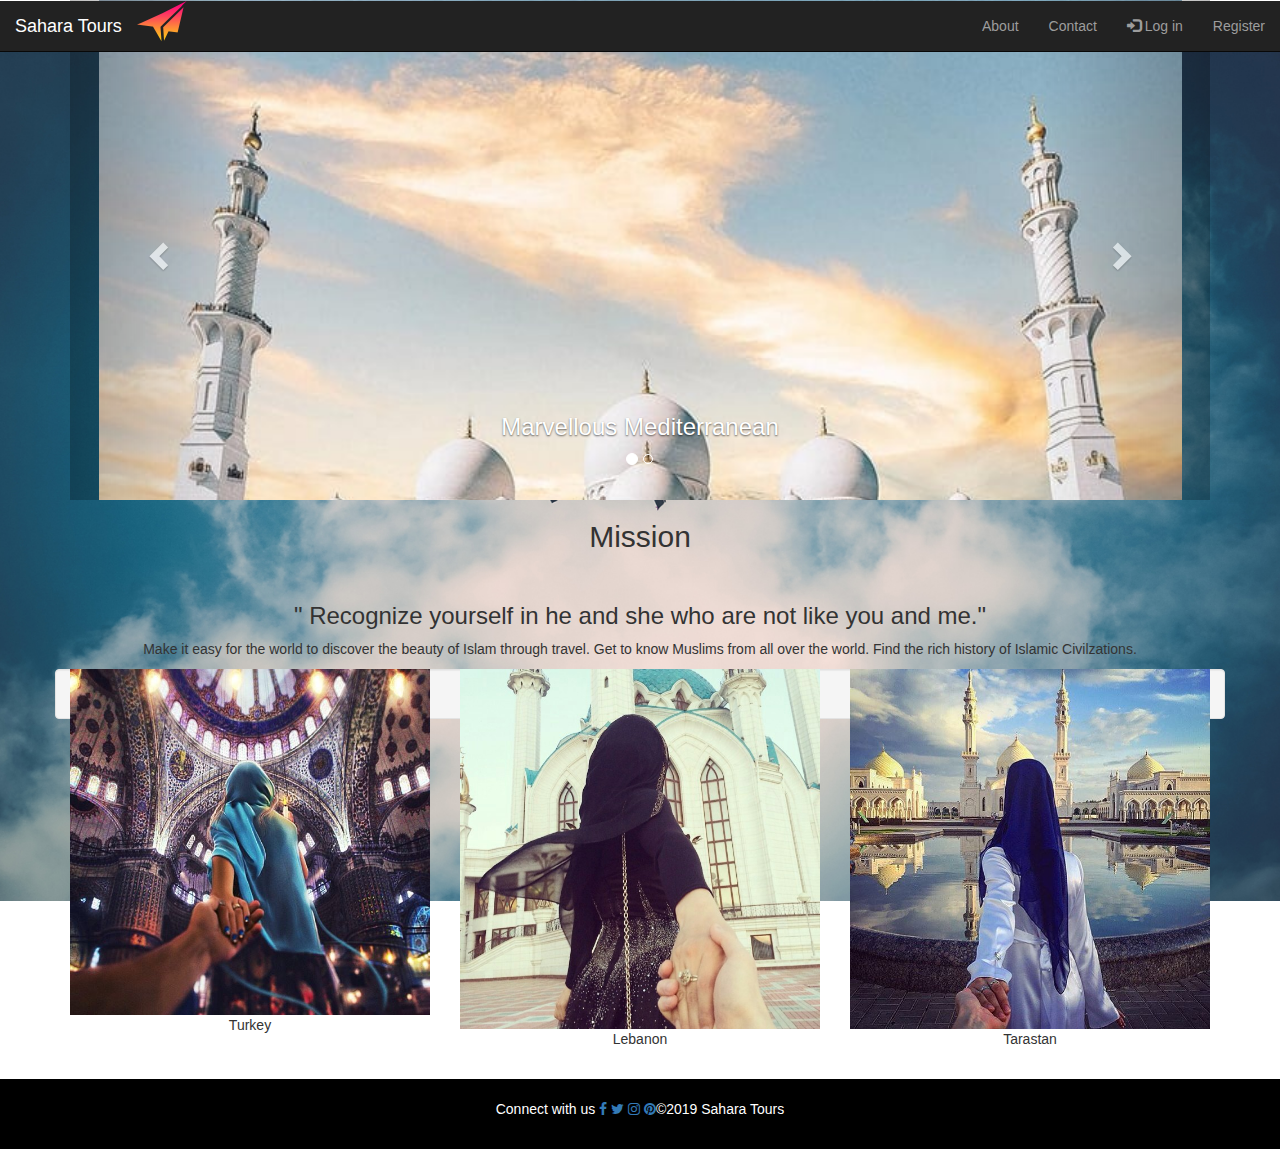
==== About.html @ 36cc055a "Initial commit" ====
<!DOCTYPE html>
<html>
<head>
	<title>About</title>
	<link rel="stylesheet" href="css/style.css">
  <link rel="stylesheet" href="https://cdnjs.cloudflare.com/ajax/libs/font-awesome/4.7.0/css/font-awesome.min.css">
	<link href='//fonts.googleapis.com/css?family=Open+Sans:400,300italic,300,400italic,600,600italic,700,700italic,800,800italic' rel='stylesheet' type='text/css'>
	<link href='//fonts.googleapis.com/css?family=Montserrat:400,700' rel='stylesheet' type='text/css'>
	<meta name="viewport" content="width=device-width, initial-scale=1" />
	<meta http-equiv="Content-Type" content="text/html; charset=utf-8" />
	<meta name="keywords" content="Flight Ticket Booking  Widget Responsive, Login Form Web Template, Flat Pricing Tables, Flat Drop-Downs, Sign-Up Web Templates, Flat Web Templates, Login Sign-up Responsive Web Template, Smartphone Compatible Web Template, Free Web Designs for Nokia, Samsung, LG, Sony Ericsson, Motorola Web Design" />
	<script type="application/x-javascript"> addEventListener("load", function() { setTimeout(hideURLbar, 0); }, false);
	function hideURLbar(){ window.scrollTo(0,1); }</script>
	<link rel="stylesheet" href="https://maxcdn.bootstrapcdn.com/bootstrap/3.4.0/css/bootstrap.min.css">
	<script src="https://ajax.googleapis.com/ajax/libs/jquery/3.4.1/jquery.min.js"></script>
	<script src="https://maxcdn.bootstrapcdn.com/bootstrap/3.4.0/js/bootstrap.min.js"></script>
	<style>
		/* Remove the navbar's default margin-bottom and rounded borders */
		.navbar {
			margin-bottom: 0;
			border-radius: 0;
		}

		/* Add a gray background color and some padding to the footer */
		footer {
			background-color: #f2f2f2;
			padding: 25px;
		}

	.carousel-inner img {
			width: 100%; /* Set width to 100% */
			margin: auto;
			min-height:200px;
	}

	/* Hide the carousel text when the screen is less than 600 pixels wide */
	@media (max-width: 600px) {
		.carousel-caption {
			display: none;
		}
	}
	</style>
</head>
<body>

        <nav class="navbar navbar-inverse navbar-fixed-top">
            <div class="container-fluid">
                <div class="navbar-header">
                    <a class="navbar-brand" href="default.aspx">Sahara Tours</a><img src="images/logo.png" />
                  </div>

                <div class="navbar-collapse collapse">
                    <ul class="nav navbar-nav">
                    
                    </ul>
                    <ul class="nav navbar-nav navbar-right">
                    <li><a runat="server" href="About.html">About</a></li>
                    <li><a runat="server" href="Contact.html">Contact</a></li>
                    <li><a href="Login.html"><span class="glyphicon glyphicon-log-in"></span> Log in</a></li>
                    <li><a href="register.html"><span></span> Register</a></li>
                   </ul>
                </div>
            </div>
        </nav>

<div class="container">

<div id="myCarousel" class="carousel slide" data-ride="carousel">
    <!-- Indicators -->
    <ol class="carousel-indicators">
      <li data-target="#myCarousel" data-slide-to="0" class="active"></li>
      <li data-target="#myCarousel" data-slide-to="1"></li>

    </ol>

    <!-- Wrapper for slides -->
    <div class="carousel-inner" role="listbox">
      <div class="item active">
        <img src="images/mosque.jpg" alt="Image"  style="width:95%">
        <div class="carousel-caption">
          <h3>Marvellous Mediterranean</h3>
          <p></p>
        </div>
      </div>

      <div class="item">
        <img src="images/istanbul2.jpg" alt="Image"   style="width:95%">
        <div class="carousel-caption">
          <h3>Houses of Worship </h3>
          <p>Find your Faith</p>
        </div>
      </div>
    </div>





    <!-- Left and right controls -->
    <a class="left carousel-control" href="#myCarousel" role="button" data-slide="prev">
      <span class="glyphicon glyphicon-chevron-left" aria-hidden="true"></span>
      <span class="sr-only">Previous</span>
    </a>
    <a class="right carousel-control" href="#myCarousel" role="button" data-slide="next">
      <span class="glyphicon glyphicon-chevron-right" aria-hidden="true"></span>
      <span class="sr-only">Next</span>
    </a>
</div>

</div>






<div class="container text-center">

  <h2>Mission</h2><br>

<h3>" Recognize yourself in he and she who are not like you and me."</h3>

	<p> Make it easy for the world to discover the beauty of Islam through travel.

		Get to know Muslims from all over the world. Find the rich history of Islamic Civilzations.
</p>
  <div class="row">

    <div class="col-sm-4">
      <img src="images/bluemosque.jpg" class="img-responsive" style="width:100%" alt="Image">
      <p>Turkey</p>

			</p>
    </div>
    <div class="col-sm-4">
      <img src="images/original2.jpg" class="img-responsive" style="width:100%" alt="Image">
      <p>Lebanon</p>
    </div>
    <div class="col-sm-4">
    <img src="images/hijabi.jpg" class="img-responsive" style="width:100%" alt="Image">
       <p>Tarastan</p>
      </div>
      <div class="well">
       <p></p>
      </div>
    </div>
  </div>
</div><br>



<footer class="flex-container">

							<p>Connect with us



							<a href="#" class="fa fa-facebook"></a>
							<a href="#" class="fa fa-twitter"></a>
							<a href="#" class="fa fa-instagram"></a>
							<a href="#" class="fa fa-pinterest"></a>
</p>

							<p>&copy;2019 Sahara Tours</p>
					</footer>




</body>
</html>
---- css/style.css ----
/*--
	Author: W3layouts
	Author URL: http://w3layouts.com
	License: Creative Commons Attribution 3.0 Unported
	License URL: http://creativecommons.org/licenses/by/3.0/
--*/

/*-- Reset-Code --*/
	html,body,div,span,applet,object,iframe,h1,h2,h3,h4,h5,h6,p,blockquote,pre,a,abbr,acronym,address,big,cite,code,del,dfn,em,img,ins,kbd,q,s,samp,small,strike,strong,sub,sup,tt,var,b,u,i,dl,dt,dd,ol,nav ul,nav li,fieldset,form,label,legend,table,caption,tbody,tfoot,thead,tr,th,td,article,aside,canvas,details,embed,figure,figcaption,footer,header,hgroup,menu,nav,output,ruby,section,summary,time,mark,audio,video{margin:0;padding:0;border:0;font-size:100%;font:inherit;vertical-align:baseline;}
	article, aside, details, figcaption, figure,footer, header, hgroup, menu, nav, section {display: block;}
	ol,ul{list-style:none;margin:0px;padding:0px;}
	blockquote,q{quotes:none;}
	blockquote:before,blockquote:after,q:before,q:after{content:'';content:none;}
	table{border-collapse:collapse;border-spacing:0;}
	/* start editing from here */
	a{text-decoration:none;}
	.txt-rt{text-align:right;}/* text align right */
	.txt-lt{text-align:left;}/* text align left */
	.txt-center{text-align:center;}/* text align center */
	.float-rt{float:right;}/* float right */
	.float-lt{float:left;}/* float left */
	.clear{clear:both;}/* clear float */
	.pos-relative{position:relative;}/* Position Relative */
	.pos-absolute{position:absolute;}/* Position Absolute */
	.vertical-base{vertical-align:baseline;}/* vertical align baseline */
	.vertical-top{vertical-align:top;}/* vertical align top */
	nav.vertical ul li{display:block;}/* vertical menu */
	nav.horizontal ul li{display: inline-block;}/* horizontal menu */
	img{max-width:100%;}
/*-- //Reset-Code --*/
body {
	background:url('../images/1.jpg') no-repeat 0px 0px;
	background-size: cover;
	font-family: 'Open Sans', sans-serif;
	background-attachment: fixed;
    background-position: center;
}
h1,h2,h3,h4,h5,h6{
	font-family: 'Montserrat', sans-serif;

}
h1{
	color:#fff;
	font-size:50px;
	margin-top:50px;
	text-align:center;
}
.main-agileinfo{
	margin:50px auto;
	width:50%;
}
/*--SAP--*/
.sap_tabs{
	clear:both;
	padding: 0;
}
.tab_box{
	background:#fd926d;
	padding: 2em;
}
.top1{
	margin-top: 2%;
}
.resp-tabs-list {
    list-style: none;
    padding: 15px 0px;
    margin: 0 auto;
    text-align: center;
	background: #FFC107;
}
.resp-tab-item {
    font-size: 1.1em;
    font-weight: 500;
    cursor: pointer;
    display: inline-block;
    margin: 0;
    text-align: center;
    list-style: none;
    outline: none;
    -webkit-transition: all 0.3s;
    -moz-transition: all 0.3s;
    -ms-transition: all 0.3s;
    -o-transition: all 0.3s;
    transition: all 0.3s;
    text-transform: uppercase;
    margin: 0 1.2em 0;
	color:#b1b1b1;
	padding:7px 15px;
}

.resp-tab-active {
	color:#fff;
}
.resp-tabs-container {
	padding: 0px;
	clear: left;
}
h2.resp-accordion {
	cursor: pointer;
	padding: 5px;
	display: none;
}
.resp-tab-content {
	display: none;
}
.resp-content-active, .resp-accordion-active {
   display: block;
}
form {
    background:rgba(3, 3, 3, 0.57);
    padding: 25px;
}
h3 {
    font-size: 16px;
    color:#FFC107;
    margin-bottom: 7px;
}


.container{



}

.item{

	height:500px;
}


.flex-container {
  display: flex;
  background-color:black;
	padding-top: 20px;
	padding-bottom: 20px;
 justify-content: center;
}

.flex-container > div {
  background-color: #f1f1f1;
  margin: 10px;
  padding: 20px;
  font-size: 30px;
}


footer{
	display: flex;
  left: 0;
  bottom: 0;
  width: 100%;
  color: white;
  text-align: space-between;
	padding:20px;

}

.from,.to,.date,.depart,.return{
	width:48%;
	float:left;
}
.from,.to,.date{
	margin-bottom:40px;
}
.from,.date,.depart{
	margin-right:4%;
}
input[type="text"]{
	padding:10px;
	width:93%;
	float:left;
}
input#datepicker,input#datepicker1,input#datepicker2,input#datepicker3 {
    width: 85%;
	margin-bottom:10px;
}
select#w3_country1 {
    padding: 10px;
	float:left;
}
label.checkbox {
  display: inline-block;
}
.checkbox {
    position: relative;
    font-size: 0.95em;
    font-weight: normal;
    color:#dedede;
    padding: 0em 0.5em 0em 2em;
}
.checkbox i {
    position: absolute;
    bottom: 1px;
    left: 2px;
    display: block;
    width: 18px;
    height: 18px;
    outline: none;
    background: #fff;
    border: 1px solid #6A67CE;
}
.checkbox i {
    font-size: 20px;
    font-weight: 400;
    color: #999;
    font-style: normal;
}
.checkbox input:checked + i:after {
    opacity: 1;
}
.checkbox input + i:after {
    position: absolute;
    opacity: 0;
    transition: opacity 0.1s;
    -o-transition: opacity 0.1s;
    -ms-transition: opacity 0.1s;
    -moz-transition: opacity 0.1s;
    -webkit-transition: opacity 0.1s;
}
.checkbox input + i:after {
    content: '';
    background: url("../images/tick.png") no-repeat 5px 5px;
    top: -1px;
    left: -1px;
    width: 15px;
    height: 15px;
    font: normal 12px/16px FontAwesome;
    text-align: center;
}
input[type="checkbox"]{
	opacity:0;
	margin:0;
	display:none;
}

.quantity-select .entry.value-minus {
    margin-left: 0;
}
.value-minus, .value-plus {
    height: 40px;
    line-height: 24px;
    width: 40px;
    margin-right: 3px;
    display: inline-block;
    cursor: pointer;
    position: relative;
    font-size: 18px;
    color: #fff;
    text-align: center;
    -webkit-user-select: none;
    -moz-user-select: none;
    border: 1px solid #b2b2b2;
    vertical-align: bottom;
}

.value {
    cursor: default;
    width: 40px;
    height:33px;
    color: #000;
    line-height: 24px;
    border: 1px solid #E5E5E5;
    background-color: #fff;
    text-align: center;
    display: inline-block;
    margin-right: 3px;
	padding-top:7px;
}

.quantity-select .entry.value-minus:hover, .quantity-select .entry.value-plus:hover {
    background: #E5E5E5;
}
.value-minus, .value-plus {
    height: 40px;
    line-height: 24px;
    width: 40px;
    margin-right: 3px;
    display: inline-block;
    cursor: pointer;
    position: relative;
    font-size: 18px;
    color: #fff;
    text-align: center;
    -webkit-user-select: none;
    -moz-user-select: none;
    border: 1px solid #b2b2b2;
    vertical-align: bottom;
}
.quantity-select .entry.value-minus:before, .quantity-select .entry.value-plus:before {
    content: "";
    width: 13px;
    height: 2px;
    background: #000;
    left: 50%;
    margin-left: -7px;
    top: 50%;
    margin-top: -0.5px;
    position: absolute;
}
.quantity-select .entry.value-plus:after {
    content: "";
    height: 13px;
    width: 2px;
    background: #000;
    left: 50%;
    margin-left: -1.4px;
    top: 50%;
    margin-top: -6.2px;
    position: absolute;
}

.numofppl,.adults,.child{
	width:50%;
	float:left;
}
.class{
	width:48%;
	float:left;
}
input[type="submit"] {
    font-size: 14px;
    color: #fff;
    background:#ffc107;
    border: none;
    outline: none;
    padding: 10px 20px;
    margin-top: 50px;
	cursor:pointer;
	 transition: 0.5s all ease;
    -webkit-transition: 0.5s all ease;
    -moz-transition: 0.5s all ease;
    -o-transition: 0.5s all ease;
    -ms-transition: 0.5s all ease;
}
input[type="submit"]:hover  {
    background:#212121;
	color:#fff;
}
/*-- load-more --*/
ul#myList{
	margin-bottom:2em;
}
#myList li{
	display:none;
	list-style-type:none;
}
#loadMore,#showLess {
	display: inline-block;
    cursor: pointer;
    padding: 7px 20px;
    background: #fff;
    font-size: 14px;
    color: #fff;
    transition: 0.5s all ease;
    -webkit-transition: 0.5s all ease;
    -moz-transition: 0.5s all ease;
    -o-transition: 0.5s all ease;
    -ms-transition: 0.5s all ease;
    background: #00bcd4
}
#loadMore:hover  {
    background:#212121;
	color:#fff;
}
.spcl{
	position:relative;
}

form.blackbg{
	background:rgba(33, 150, 243, 0.58);
}
/*-- //load-more --*/
.footer-w3l {
    margin: 50px 0 15px 0;
}
.footer-w3l p{
	font-size:14px;
	text-align:center;
	color:#000;
	line-height:27px;
}
.footer-w3l p a{
	color:#000;
}
.footer-w3l p a:hover{
	text-decoration:underline;
}
/*-- responsive --*/
 @media (max-width:1440px){
	.checkbox {
		font-size: 0.9em;
	}
}
 @media (max-width:1366px){
	.main-agileinfo {
		width: 53%;
	}
}
 @media (max-width:1280px){
	.main-agileinfo {
		width: 57%;
	}
}
 @media (max-width:1080px){
	h1 {
		color: #fff;
		font-size: 47px;
	}
	.main-agileinfo {
		width: 68%;
	}
}
 @media (max-width:1024px){
	.main-agileinfo {
		width: 71%;
	}
}
 @media (max-width:991px){
	.from, .to, .date, .depart, .return {
		width: 49%;
		float: left;
	}
	.from, .date, .depart {
		margin-right: 2%;
	}
}
 @media (max-width:966px){
	.main-agileinfo {
		width: 73%;
	}

}
 @media (max-width:900px){
	.checkbox {
		font-size: 0.82em;
	}
}
 @media (max-width:800px){
	.main-agileinfo {
		width: 81%;
	}
}
 @media (max-width:768px){
	.main-agileinfo {
		width: 85%;
	}
	.checkbox i {
		width: 15px;
		height: 15px;
	}
	.checkbox input + i:after {
		top: -3px;
		left: -3px;
	}
}
 @media (max-width:736px){
	.main-agileinfo {
		width: 88%;
		margin:40px auto;
	}
	h1 {
		color: #fff;
		font-size: 43px;
		margin-top:40px;
	}
	input[type="text"] {
		padding: 10px;
		width: 90%;
		float: left;
	}
	input#datepicker, input#datepicker1, input#datepicker2, input#datepicker3 {
		width: 79%;
	}
	.value-minus, .value-plus {
		height: 30px;
		width: 30px;
	}
	.value {
		width: 33px;
		height: 25px;
		padding-top: 6px;
	}
}
 @media (max-width:667px){
	.numofppl {
		width: 60%;
	}
	.roundtrip .date {
		width: 68%;
		float:left;
	}
	.roundtrip .class{
		width:30%;
		float:left;
	}
	.oneway .depart,.multicity .depart{
		width: 68%;
	}
}
 @media (max-width:600px){
	select#w3_country1 {
		width: 100%;
	}
}
 @media (max-width:568px){
	h1 {
		font-size: 40px;
	}
	.resp-tab-item {
		padding: 7px 13px;
		margin: 0 1em 0;
	}
	.numofppl {
		width: 70%;
	}
}
 @media (max-width:480px){
	.resp-tab-item {
		padding: 7px 7px;
		margin: 0 0.7em 0;
	}
	 input[type="text"] {
		padding: 10px;
		width: 86%;
		float: left;
	}
	.roundtrip .date {
		width: 100%;
		float: left;
	}
	input#datepicker, input#datepicker1, input#datepicker2, input#datepicker3 {
		width: 86%;
	}
	.roundtrip .class{
		width: 100%;
		float: left;
		margin-bottom:40px;
	}
	.numofppl {
		width: 80%;
	}
	.oneway .depart, .multicity .depart {
		width: 100%;
	}
}
 @media (max-width:414px){
	h1 {
		font-size: 35px;
		margin-top:30px;
	}
	.resp-tab-item {
		padding: 7px 7px;
		margin: 0 0.5em 0;
		font-size: 15px;
	}
	.numofppl {
		width: 100%;
	}
}
 @media (max-width:384px){
	h1 {
		font-size: 32px;
	}
	h3 {
		font-size: 15px;
	}
	.from, .to, .date, .depart, .return {
		width: 100%;
		float: left;
		margin-bottom:25px;
	}
	.date{
		margin-bottom:0;
	}
	.resp-tab-item {
		padding: 7px 7px;
		margin: 0 0em 0;
		font-size: 15px;
	}
	.class {
		width: 100%;
		float: left;
		margin-bottom: 40px;
	}
	input[type="text"] {
		padding: 10px;
		width: 91.5%;
	}
	input#datepicker, input#datepicker1, input#datepicker2, input#datepicker3 {
		width: 91.5%;
	}
}
 @media (max-width:320px){
	h1 {
		font-size: 26px;
		margin-top:25px;
	}
	form{
		padding:15px;
	}
	.resp-tab-item {
		padding: 7px 5px;
		margin: 0 0em 0;
		font-size: 14px;
	}
	.adults, .child {
		width: 100%;
		float: left;
	}
	.adults{
		margin-bottom:25px;
	}
}
/*-- //responsive--*/
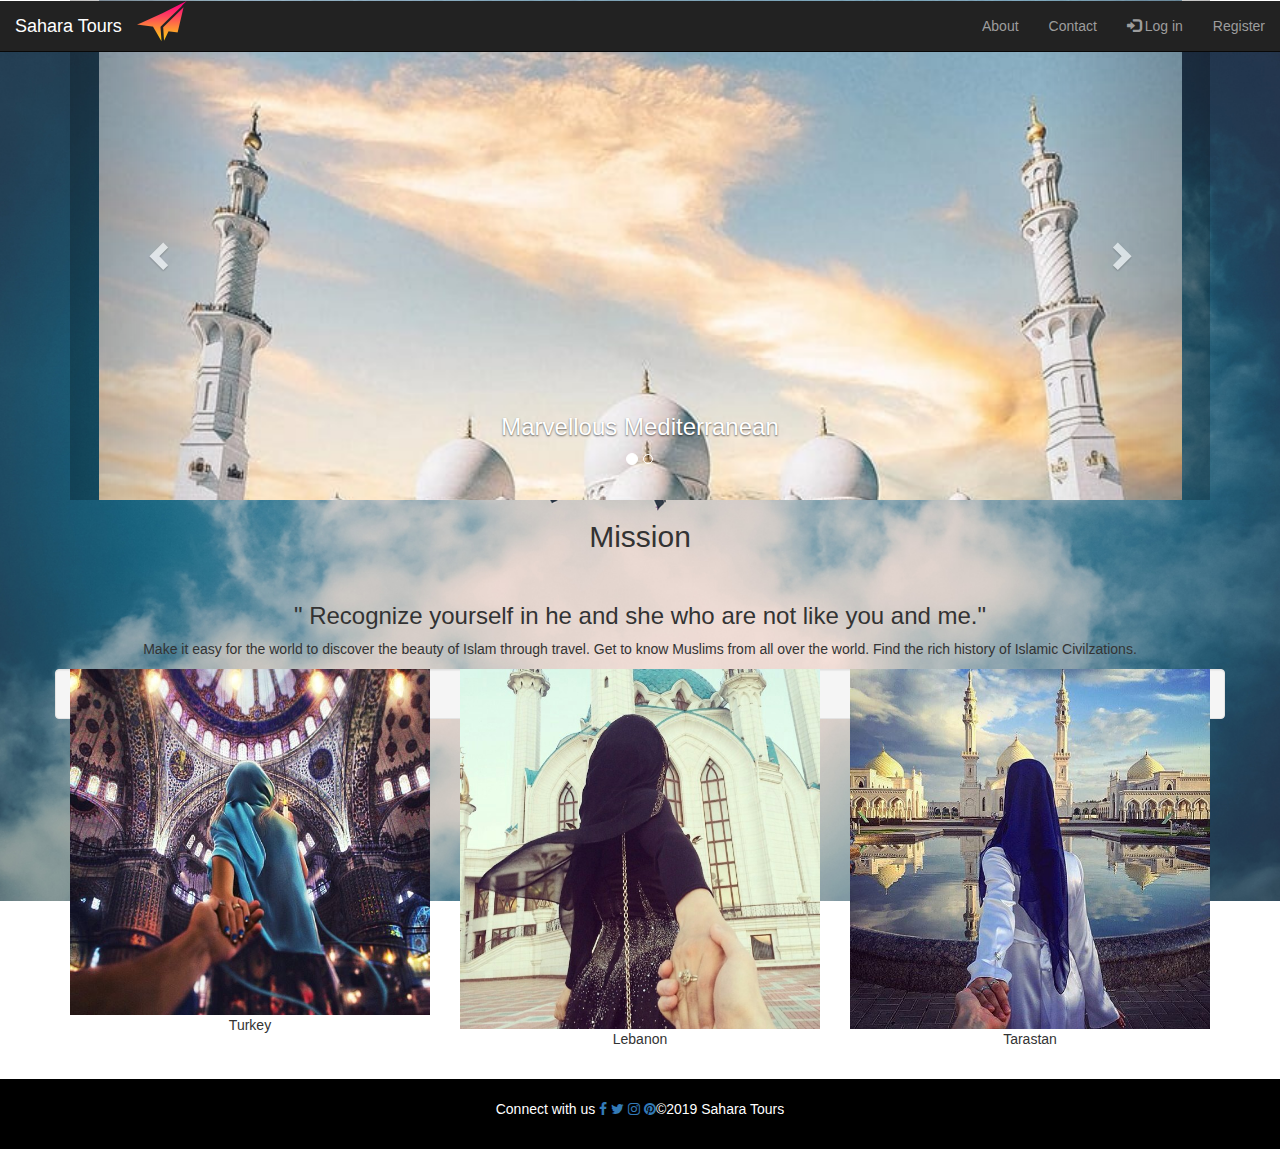
==== commit b82bcedb: "new changes" ====
--- a/About.html
+++ b/About.html
@@ -46,12 +46,12 @@
         <nav class="navbar navbar-inverse navbar-fixed-top">
             <div class="container-fluid">
                 <div class="navbar-header">
-                    <a class="navbar-brand" href="default.aspx">Sahara Tours</a><img src="images/logo.png" />
+                    <a class="navbar-brand" href="index.html">Sahara Tours</a><img src="images/logo.png" />
                   </div>
 
                 <div class="navbar-collapse collapse">
                     <ul class="nav navbar-nav">
-                    
+
                     </ul>
                     <ul class="nav navbar-nav navbar-right">
                     <li><a runat="server" href="About.html">About</a></li>
